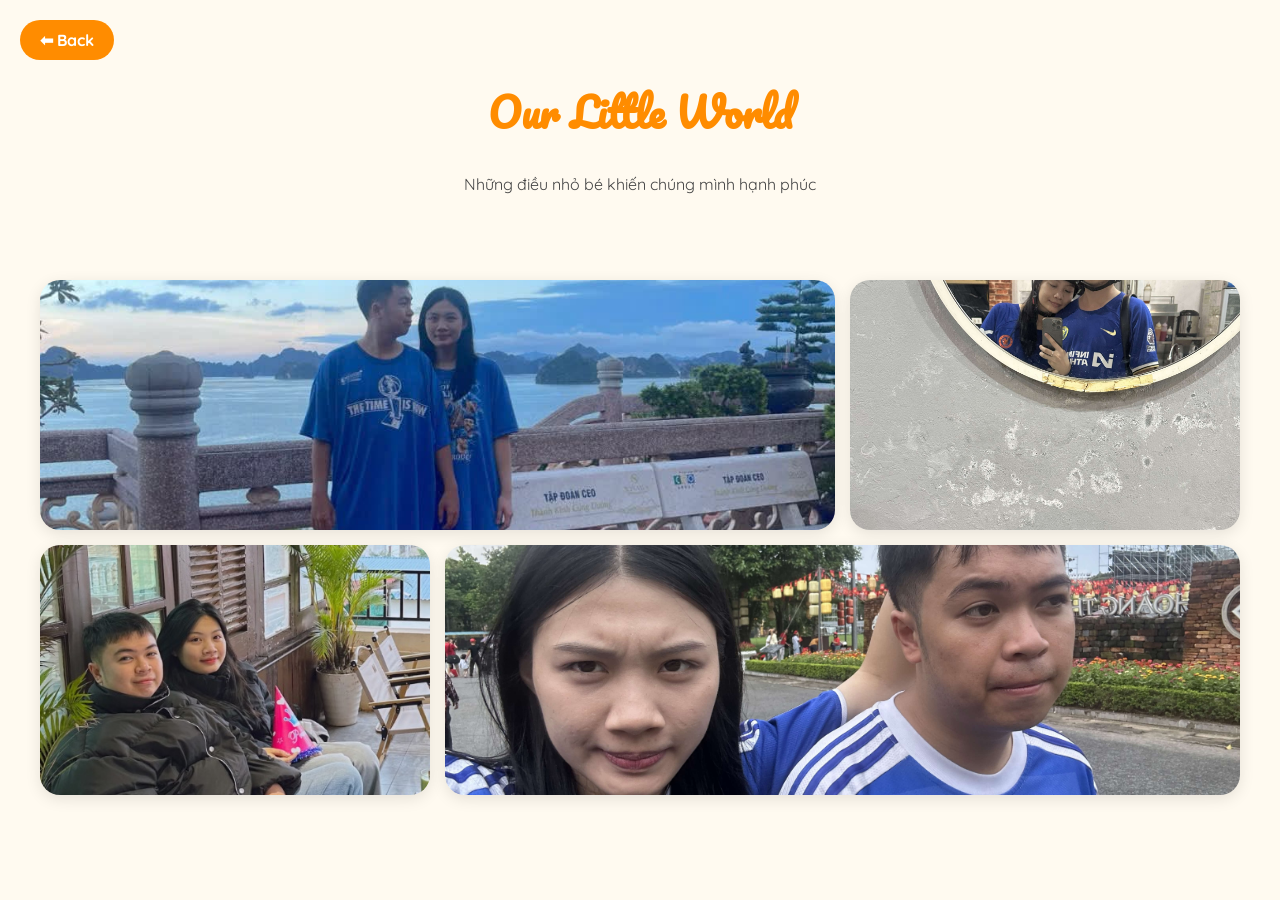
==== favorite.html @ 38d0b603 "love-06022026" ====
<!DOCTYPE html>
<html lang="en">
<head>
    <meta charset="UTF-8">
    <meta name="viewport" content="width=device-width, initial-scale=1.0">
    <title>What We Love</title>
    <link href="https://fonts.googleapis.com/css?family=Pacifico|Quicksand:400,700&display=swap" rel="stylesheet">
    <style>
        body {
            margin: 0; background: #fffaf0;
            font-family: 'Quicksand', sans-serif;
            color: #444;
        }

        .header {
            text-align: center; padding: 50px 20px;
        }
        .header h1 { font-family: 'Pacifico', cursive; color: #ff8c00; font-size: 40px; }

        /* Bố cục lưới không đều (Mosaic) */
        .hobby-grid {
            display: grid;
            grid-template-columns: repeat(auto-fit, minmax(300px, 1fr));
            grid-auto-rows: 250px;
            gap: 15px;
            padding: 20px;
            max-width: 1200px; margin: 0 auto;
        }

        .hobby-item {
            position: relative;
            overflow: hidden;
            border-radius: 20px;
            box-shadow: 0 4px 15px rgba(0,0,0,0.1);
            cursor: pointer;
        }

        /* Ô to chiếm 2 cột */
        .big { grid-column: span 2; }

        .hobby-item img {
            width: 100%; height: 100%;
            object-fit: cover;
            transition: transform 0.5s;
        }

        /* Lớp phủ thông tin khi hover */
        .overlay {
            position: absolute; top: 0; left: 0; width: 100%; height: 100%;
            background: rgba(255, 140, 0, 0.85); /* Màu cam ấm áp */
            display: flex; flex-direction: column; justify-content: center; align-items: center;
            color: white; padding: 20px; text-align: center;
            opacity: 0; transition: opacity 0.4s;
        }

        .hobby-item:hover .overlay { opacity: 1; }
        .hobby-item:hover img { transform: scale(1.1); }

        .overlay h2 { margin: 0 0 10px 0; font-size: 24px; }
        .overlay p { font-size: 14px; line-height: 1.4; }

        /* Nút quay lại */
        .nav-btn {
            position: fixed; top: 20px; left: 20px;
            background: #ff8c00; color: white;
            padding: 10px 20px; border-radius: 20px;
            text-decoration: none; font-weight: bold; z-index: 100;
        }
    </style>
</head>
<body>

<a href="gallery.html" class="nav-btn">⬅ Back</a>

<div class="header">
    <h1>Our Little World</h1>
    <p>Những điều nhỏ bé khiến chúng mình hạnh phúc</p>
</div>

<div class="hobby-grid">
    <div class="hobby-item big">
        <img src="./gallery/1 (3).jpg" alt="Coffee">
        <div class="overlay">
            <h2>Coffee Lovers ☕</h2>
            <p>Mỗi cuối tuần, một quán quen, hai ly bạc xỉu và ngàn câu chuyện chưa kể hết.</p>
        </div>
    </div>

    <div class="hobby-item">
        <img src="./gallery/1 (7).jpg" alt="Music">
        <div class="overlay">
            <h2>Our Playlist 🎵</h2>
            <p>Những giai điệu Real Love hay Dilemma luôn chạy trong tai nghe của chúng mình.</p>
        </div>
    </div>

    <div class="hobby-item">
        <img src="./gallery/1 (12).jpg" alt="Travel">
        <div class="overlay">
            <h2>Wanderlust ✈️</h2>
            <p>Đi đâu cũng được, miễn là đi cùng nhau.</p>
        </div>
    </div>

    <div class="hobby-item big">
        <img src="./gallery/1 (18).jpg" alt="Home">
        <div class="overlay">
            <h2>Chilling at Home 🏠</h2>
            <p>Đôi khi chỉ là cùng xem một bộ phim cũ và ăn bắp rang bơ.</p>
        </div>
    </div>
</div>

</body>
</html>
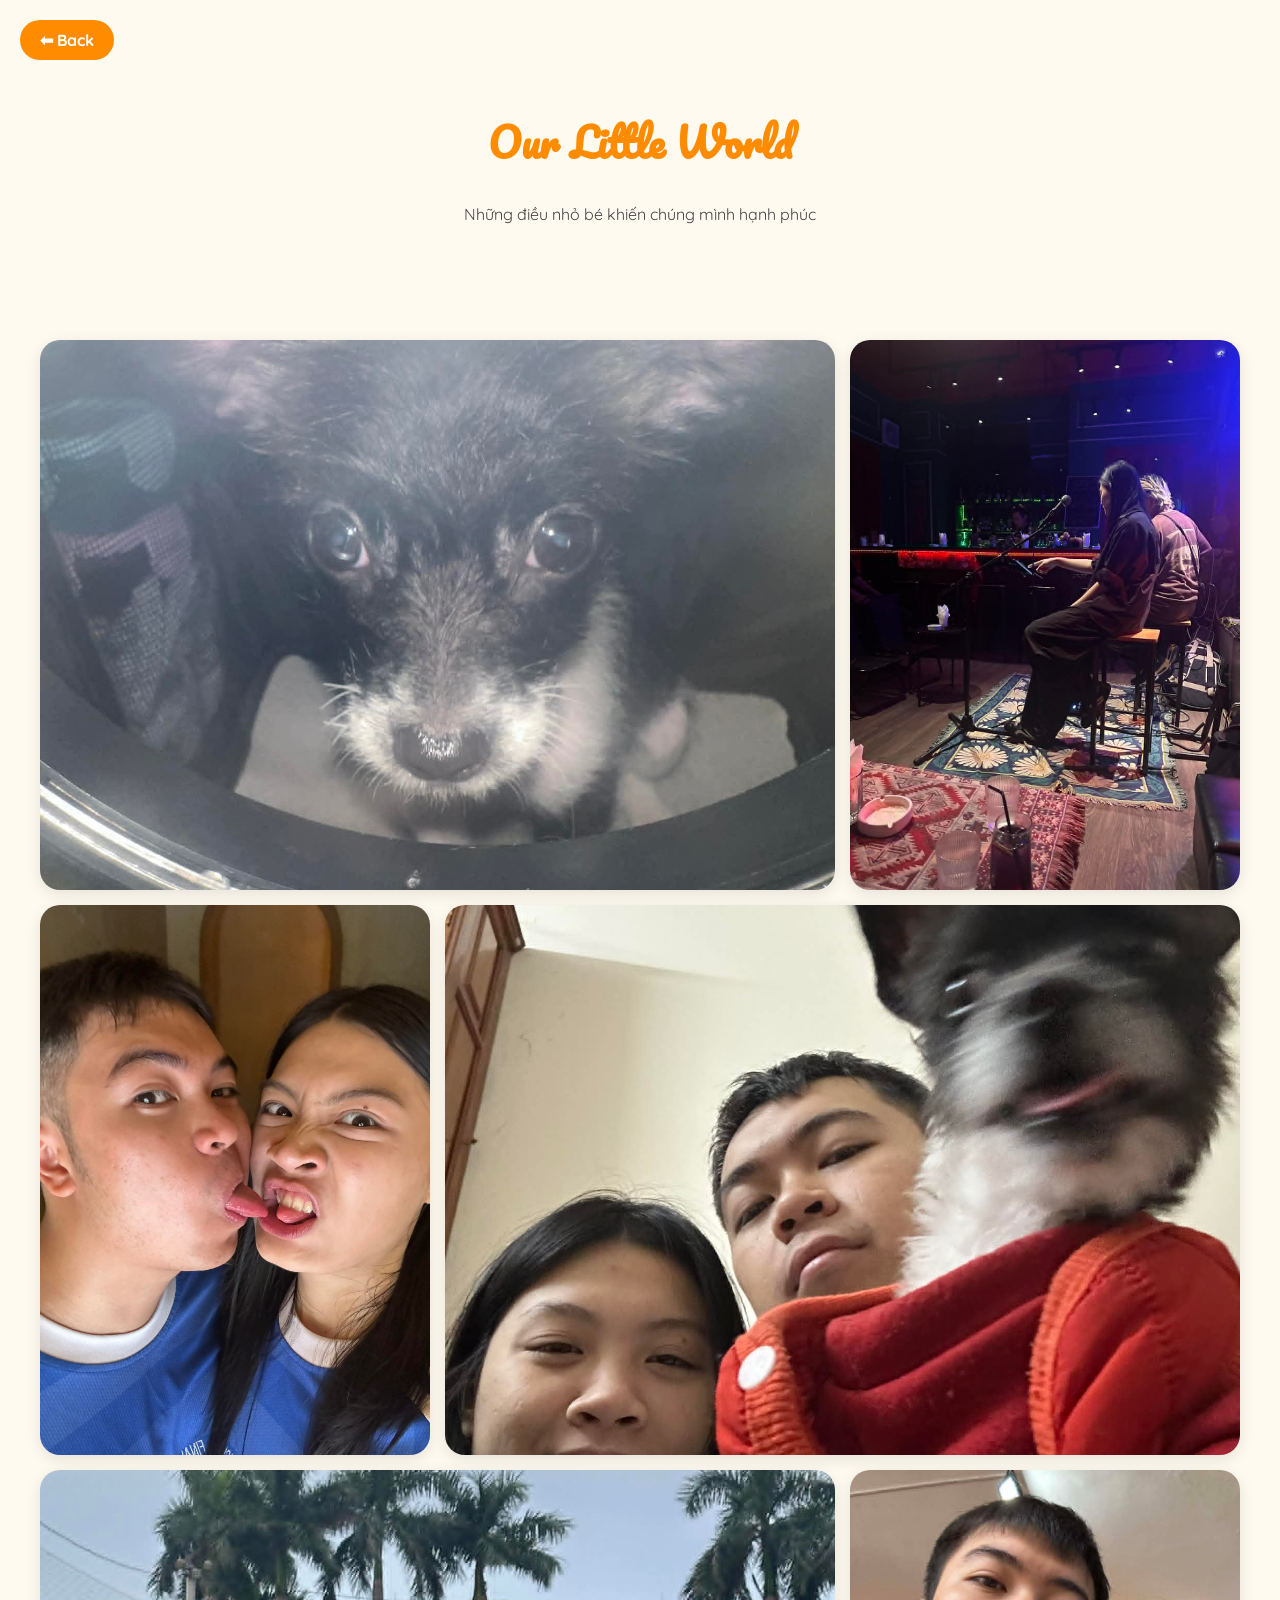
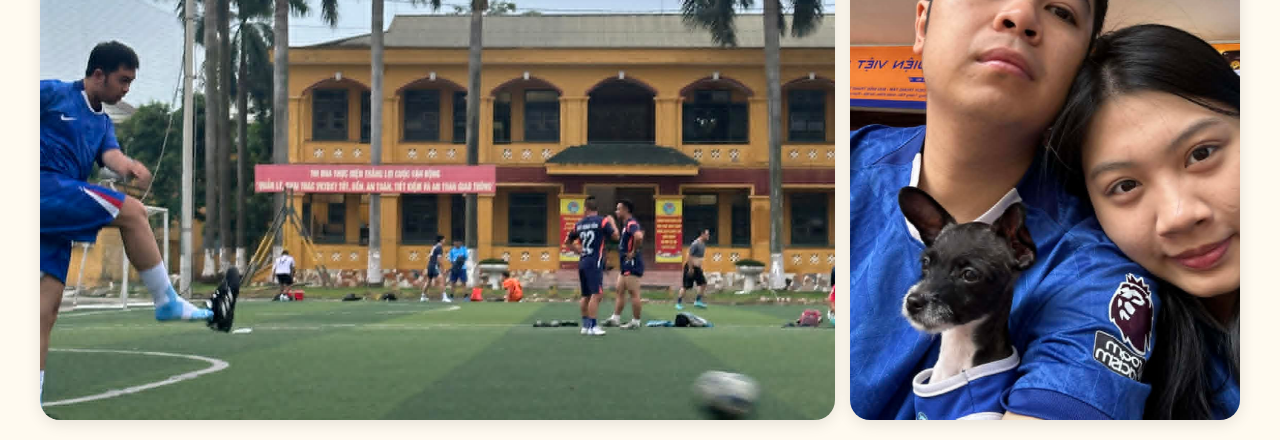
==== commit ba251fff: "add fav" ====
--- a/favorite.html
+++ b/favorite.html
@@ -13,7 +13,7 @@
         }
 
         .header {
-            text-align: center; padding: 50px 20px;
+            text-align: center; padding: 80px 20px;
         }
         .header h1 { font-family: 'Pacifico', cursive; color: #ff8c00; font-size: 40px; }
 
@@ -21,7 +21,7 @@
         .hobby-grid {
             display: grid;
             grid-template-columns: repeat(auto-fit, minmax(300px, 1fr));
-            grid-auto-rows: 250px;
+            grid-auto-rows: 550px;
             gap: 15px;
             padding: 20px;
             max-width: 1200px; margin: 0 auto;
@@ -43,14 +43,32 @@
             object-fit: cover;
             transition: transform 0.5s;
         }
+        /* Lớp riêng cho ô Chelsea */
+        .chelsea-item .overlay {
+            background: rgba(3, 70, 148, 0.9) !important; /* Màu xanh Chelsea (Royal Blue) */
+        }
 
+        /* Thêm logo Chelsea chìm vào nền khi hover */
+        .chelsea-item:hover .overlay {
+            /*background-image: url('https://upload.wikimedia.org/wikipedia/en/thumb/c/cc/Chelsea_FC.svg/1200px-Chelsea_FC.svg.png');*/
+            background-repeat: no-repeat;
+            background-position: center;
+            background-size: 150px; /* Chỉnh logo to nhỏ tùy ý */
+            background-blend-mode: overlay; /* Giúp logo hòa trộn vào nền xanh */
+        }
+
+        .chelsea-item h2 {
+            color: #ffffff;
+            text-shadow: 2px 2px 4px rgba(0,0,0,0.5);
+        }
         /* Lớp phủ thông tin khi hover */
         .overlay {
             position: absolute; top: 0; left: 0; width: 100%; height: 100%;
             background: rgba(255, 140, 0, 0.85); /* Màu cam ấm áp */
             display: flex; flex-direction: column; justify-content: center; align-items: center;
-            color: white; padding: 20px; text-align: center;
+            color: white; padding: 30px; text-align: center;
             opacity: 0; transition: opacity 0.4s;
+            box-sizing: border-box;
         }
 
         .hobby-item:hover .overlay { opacity: 1; }
@@ -79,34 +97,85 @@
 
 <div class="hobby-grid">
     <div class="hobby-item big">
-        <img src="./gallery/1 (3).jpg" alt="Coffee">
+        <img src="./favorite/download" alt="Milk">
         <div class="overlay">
-            <h2>Coffee Lovers ☕</h2>
-            <p>Mỗi cuối tuần, một quán quen, hai ly bạc xỉu và ngàn câu chuyện chưa kể hết.</p>
+            <h2>Bùi Sữa</h2>
+            <p>Thằng con trai nghịch như quỷ nhưng được cái tình cảm</p>
         </div>
     </div>
 
     <div class="hobby-item">
-        <img src="./gallery/1 (7).jpg" alt="Music">
+        <img src="./favorite/download%20(2)" alt="Music">
         <div class="overlay">
             <h2>Our Playlist 🎵</h2>
-            <p>Những giai điệu Real Love hay Dilemma luôn chạy trong tai nghe của chúng mình.</p>
+            <p>Real love , Dilemma , Loving you sunny, Tình cờ, ai ngoài anh , tình cờ,....
+                và rất nhiều bài nhạc mình share cho nhau</p>
         </div>
     </div>
 
     <div class="hobby-item">
-        <img src="./gallery/1 (12).jpg" alt="Travel">
+        <img src="./favorite/download%20(5)" alt="Travel">
         <div class="overlay">
-            <h2>Wanderlust ✈️</h2>
-            <p>Đi đâu cũng được, miễn là đi cùng nhau.</p>
+            <h2>Trip ✈️</h2>
+            <p>Những lần đi chơi xa cùng nhau , nhiều lần khóc lóc , giận dỗi , nuối tiếc
+                nhưng mình cứ đi cùng nhau</p>
         </div>
     </div>
 
     <div class="hobby-item big">
-        <img src="./gallery/1 (18).jpg" alt="Home">
+        <img src="./favorite/download%20(4)" alt="Home">
         <div class="overlay">
             <h2>Chilling at Home 🏠</h2>
-            <p>Đôi khi chỉ là cùng xem một bộ phim cũ và ăn bắp rang bơ.</p>
+            <p>Những lần nấu cơm ở nhà rồi vừa ăn vừa xem phim.</p>
+        </div>
+    </div>
+    <div class="hobby-item big">
+        <img src="./favorite/download%20(3)" alt="Football">
+        <div class="overlay">
+            <h2>Đá bóng</h2>
+            <p>Những lần đá bóng bị lật cổ chân rồi bị dỗi vì đã chấn thương còn ham đá tiếp
+                hay là những lần bị muộn giờ hát của người yêu ở 88</p>
+        </div>
+    </div>
+
+    <div class="hobby-item chelsea-item">
+        <img src="./favorite/download%20(6)" alt="Chelsea">
+        <div class="overlay">
+            <h2>Chelsea</h2>
+            <p>Blue is the colour, football is the game!</p>
+            <p>⠀⠀⠀⠀⠀⠀⠀⠀⠀⠀⠀⠀⠀⠀⠀⠀⠀⠀⣀⣴⣶⣿⠿⠟⠛⠛⠛⢻⣄⡀⢀⡀⢀⣀⠀⠀⡀⠀⠙⠛⠛⠿⠿⠿⣶⣦⣄⡀⠀⠀⠀⠀⠀⠀⠀⠀⠀⠀⠀⠀⠀⠀⠀⠀⠀
+                ⠀⠀⠀⠀⠀⠀⠀⠀⠀⠀⠀⠀⠀⠀⢀⣠⣶⠿⠛⠉⠁⣀⣀⣤⣤⣾⣿⣿⣿⣿⣿⣿⣿⣿⣿⣿⣿⣿⣿⣷⣦⣤⣄⡀⠀⠈⠉⠻⢷⣤⣀⠀⠀⠀⠀⠀⠀⠀⠀⠀⠀⠀⠀⠀⠀
+                ⠀⠀⠀⠀⠀⠀⠀⠀⠀⠀⠀⠀⣀⣾⠿⠉⠀⢀⣠⣶⣾⣿⣿⣿⣿⡟⠋⣉⣩⣿⣿⡿⠀⣿⣿⣿⣿⡿⠛⠻⢿⣿⣿⣿⣿⣶⣄⡀⠀⠈⠻⢿⣦⣀⠀⠀⠀⠀⠀⠀⠀⠀⠀⠀⠀
+                ⠀⠀⠀⠀⠀⠀⠀⠀⠀⢀⣴⠿⠛⠁⢀⣰⣾⣿⣿⠿⣿⡏⠈⢿⣿⣷⠀⠙⣛⣿⣿⣿⠀⣿⣿⣿⣿⣆⠀⠻⣾⣿⣿⡟⠛⠻⢿⣿⣷⣦⣀⠀⠈⠻⣷⣄⠀⠀⠀⠀⠀⠀⠀⠀⠀
+                ⠀⠀⠀⠀⠀⠀⠀⢠⣴⠿⠁⠀⣠⣶⣿⣿⣿⣿⣷⠀⠘⠋⠀⠈⢿⣿⡆⠘⠿⢿⣿⣯⣀⣙⠛⣿⣟⠻⠇⠀⢸⣿⠏⠀⠰⢶⣶⣿⣿⣿⣿⣷⣄⡀⠀⠹⢷⣄⠀⠀⠀⠀⠀⠀⠀
+                ⠀⠀⠀⠀⠀⢀⣴⡿⠁⠀⣠⣾⣿⡿⢋⣠⣽⣿⣿⣧⠀⠸⣿⣄⣨⣿⣿⣾⣿⣿⠿Chelsea⠿⠿⠿⠿⣿⣿⣷⣦⣶⣿⣟⠀⠰⣶⣾⣿⣿⣿⡿⠟⢻⣿⣷⣄⠀⠀⠻⣷⡀⠀⠀⠀⠀⠀
+                ⠀⠀⠀⠀⣠⣿⠋⠀⢀⣼⣿⣿⣿⠀⠸⣿⣿⡿⠉⣿⣷⣾⣿⡿⠿⠛⠋⠁⠀⠀⠀⠀⠀⠀⠀⠀⠀⠈⠉⠛⠻⠿⣿⣶⣼⣿⠟⠋⠁⠀⢠⣿⣿⣿⣿⣷⣄⠀⠈⢿⣦⡀⠀⠀⠀
+                ⠀⠀⠀⣠⡟⠁⠀⣠⣿⣿⣿⣿⣿⣧⡀⠈⠛⢁⣴⣿⡿⠛⠁⠀⠀⠀⠀⠀⠀⠀⠀⠀⠀⠀⠀⠀⠀⠀⠀⠀⠀⠀⠈⠙⠻⣿⣶⣿⠆⠀⣾⣿⣿⣿⣿⣿⣿⣦⠀⠈⠻⣷⡀⠀⠀
+                ⠀⠀⣰⡿⠀⠀⣠⣿⣿⣿⣿⣿⣿⣿⣿⣿⣿⣿⣿⠛⠀⠀⣀⣤⣄⡀⠀⠀⠀⠀⠀⠀⠀⠀⣠⣦⡀⠀⠀⠀⠀⠀⠀⠀⠀⠘⠿⣿⣧⣰⣿⣿⣿⣿⣿⣿⣿⣿⣧⠀⠀⢻⣧⠀⠀
+                ⠀⢰⡟⠁⠀⣰⣿⣿⣿⣿⣿⣿⣿⣿⣿⣿⡿⠋⠀⠀⠀⣼⣿⠿⢿⣿⡇⠀⠀⠀⠀⠀⢴⣿⣿⣿⣿⣿⣶⣤⡀⠀⠀⠀⠀⠀⠀⠘⢿⣿⣿⣿⣿⣿⣿⣿⣿⣿⣿⣧⡀⠀⢻⣇⠀
+                ⢰⣿⠁⠀⢰⣿⣿⣿⣿⣿⣿⣿⣿⣿⣿⠟⠁⠀⠀⠀⠀⠻⣿⣷⣾⣿⠇⠀⠀⠀⢀⣀⣸⣿⣿⣿⣿⣿⣿⣿⣟⡀⠀⠀⠀⠀⠀⠀⠀⠙⣿⣿⣿⣿⣿⣿⣿⣿⣿⣿⣧⠀⠈⢿⣦
+                ⣿⡏⠀⢰⣿⣿⣿⡿⢿⣿⣿⣿⣿⣿⠏⠀⠀⠀⠀⠀⠀⠀⣸⣿⣟⡁⠀⠀⠀⠀⠘⣿⣿⣿⣿⣿⣿⣿⣄⠉⠻⠿⣷⣤⣤⣀⠀⠀⠀⠀⠘⢿⣿⣿⣿⣿⡿⣿⣿⣿⣿⣇⠀⢸⣿
+                ⣿⠅⠀⣾⣿⣟⣯⣷⣻⢭⢿⣿⣿⠏⠀⠀⠀⠀⠀⠀⠀⠀⣿⣿⣿⣷⣦⣄⣀⣀⣰⣿⣿⣿⣿⣿⡟⠋⠙⠀⠀⠈⠉⠻⣿⣿⣧⠀⠀⠀⠀⠘⣿⣿⣿⣹⣳⢾⣾⣹⣿⣿⡀⠀⢹
+                ⠏⠀⢸⣿⣿⡿⣳⢯⣟⣿⣺⣿⡿⠀⠀⠀⠀⠀⠀⠀⠀⠀⠹⣿⣿⣿⣿⣿⣿⣿⣿⣿⣿⣿⣿⣿⣿⣆⣀⠀⠀⠀⣠⣼⣿⣿⠃⠀⠀⠀⠀⠀⢹⣿⣿⢷⣯⣟⡾⢧⣿⣿⡇⠀⠘
+                ⠀⠀⢼⣿⣿⣿⣦⣿⣸⣷⣿⣿⠃⠀⠀⠀⠀⠀⠀⠀⠀⠀⠀⣿⡏⠀⢹⣿⣿⢿⣿⣿⣿⣿⣿⣿⣿⡿⠟⠁⢠⣾⣿⠟⣛⡛⠀⠀⠀⠀⠀⠀⠀⣿⣿⣯⣜⣡⣵⣾⣿⣿⣇⠀⠀
+                ⠀⠀⣾⣿⣿⣿⣿⣿⣿⣿⣿⣿⠀⠀⠀⠀⠀⠀⠀⠀⠀⠀⠀⣿⡇⠀⠈⢹⣿⣾⣿⣿⣿⣿⣿⣿⣿⣇⠀⠀⣿⣿⣿⣿⣿⣿⣆⠀⠀⠀⠀⠀⠀⢹⣿⣿⣿⣿⣿⣿⣿⣿⣧⠀⠀
+                ⠀⠀⣿⣿⣿⣿⣿⣿⣿⣿⣿⣿⠀⠀⠀⠀⠀⠀⠀⠀⠀⠀⢀⣿⣧⣤⣶⣿⣿⣿⣿⣿⣿⣿⣿⣿⣿⣿⠀⠀⠘⢿⣿⡁⠙⣿⠏⠀⠀⠀⠀⠀⠀⢸⣿⣿⣿⣿⣿⣿⣿⣿⣿⠀⠀
+                ⠀⠀⣹⣿⣿⣿⣿⣿⣿⣿⣿⣿⠀⠀⠀⠀⠀⠀⠀⠀⠀⠰⣿⣿⣿⣿⣿⣿⣿⣿⠟⠋⢻⣿⣿⣿⣿⣿⡇⠀⠀⠈⢻⣷⣼⡛⠀⠀⠀⠀⠀⠀⠀⣼⣿⣿⣿⣿⣿⣿⣿⣿⡟⠀⠀
+                ⠀⠀⢸⣿⣿⣿⣿⣽⡿⣿⣿⣿⡄⠀⠀⠀⠀⠀⠀⠀⠀⠀⠉⣿⣿⠋⠉⠉⠋⠁⢠⣴⣾⣿⣿⣿⣿⣿⣿⣄⡀⠀⣰⣿⣿⡇⠀⠀⠀⠀⠀⠀⠀⣿⣿⡟⣯⣽⡛⣿⣿⣿⡏⠀⠀
+                ⢀⠀⠘⣿⣿⣿⣿⢨⡍⢻⣿⣿⣷⠀⠀⠀⠀⠀⠀⠀⠀⠀⠀⣿⡇⠀⠀⠀⢀⣶⣿⣿⣿⣿⣿⣿⣿⣿⣿⡿⠿⣿⣿⣿⠟⠀⠀⠀⠀⠀⠀⠀⢰⣿⡿⣟⠃⣭⡹⡷⣿⣿⠃⠀⢀
+                ⣾⡇⠀⢻⣿⣷⣿⠦⣼⣿⣿⣿⣿⣆⠀⠀⠀⠀⠀⠀⠀⠀⠀⣿⣇⠀⠀⠀⠸⣿⣿⣿⡿⠛⠛⠻⣿⣿⣿⣷⣤⣤⡆⠀⠀⠀⠀⠀⠀⠀⠀⢠⣿⣿⣿⣹⡾⣥⢿⣧⣿⡟⠀⠀⡘
+                ⣿⣇⠀⠐⣿⣿⣿⣷⣿⣿⣿⣿⣿⣿⣆⠀⠀⠀⠀⠀⠀⠀⠐⣿⡟⠀⠀⠀⠀⣹⣿⣿⣧⡀⠀⠀⠉⠛⢿⣿⣿⣿⠁⠀⠀⠀⠀⠀⠀⠀⢠⣾⣿⣿⣿⣿⣷⣷⣾⣿⣿⠁⠀⢘⡗
+                ⠘⢿⡄⠀⠸⣿⣿⣿⣿⣿⣿⣿⣿⣿⣿⣦⡀⠀⠀⠀⠀⠀⠀⠙⢋⣀⣀⣀⣴⣿⣿⣿⠋⠁⠀⠀⠀⠀⣼⣿⣿⡇⠀⠀⠀⠀⠀⠀⠀⣠⣿⣿⣿⣿⣿⣿⣿⣿⣿⣿⠇⠀⠀⠘⠂
+                ⠀⠘⣷⡆⠀⠹⣿⣿⣿⣿⣿⣿⣿⣿⣿⣿⣷⣄⠀⠀⠀⠀⠀⠀⢾⣿⣿⣿⣿⣿⣿⠃⠀⠀⢀⣶⣿⣿⣿⣿⣿⡇⠀⠀⠀⠀⠀⢠⣾⣿⣿⣿⣿⣿⣿⣿⣿⣿⣿⠏⠀⠀⠀⠁⠀
+                ⠀⠀⠘⣿⡄⠀⠙⣿⣿⣿⣿⣿⣿⣿⣿⣿⣿⣿⣷⡄⠀⠀⠀⠀⠈⠀⠙⠀⠈⠁⠀⠀⠀⠀⠀⠙⠉⠛⠙⠛⠉⠀⠀⠀⠀⢀⣾⣿⣿⣿⣿⣿⣿⣿⣿⣿⣿⣿⠃⠀⠀⠀⠀⠀⠀
+                ⠀⠀⠀⠹⣿⡄⠀⠙⣿⣿⣿⣿⣿⠟⠉⣻⣿⣿⣿⣿⣷⣤⡀⠀⠀⠀⠀⠀⠀⠀⠀⠀⠀⠀⠀⠀⠀⠀⠀⠀⠀⠀⢀⣤⣶⣿⣿⣿⣿⠋⠉⠙⢿⣿⣿⣿⣿⠋⠀⠀⠀⠀⠀⠀⠀
+                ⠀⠀⠀⠀⠙⢿⣄⠀⠘⢿⣿⣿⣯⣴⣾⡿⠋⡝⢿⣿⣿⣿⣿⣷⣶⣤⣄⡀⠀⠀⠀⠀⠀⠀⠀⠀⠀⣀⣠⣤⣶⣾⣿⣿⣿⣿⡿⢿⡹⣷⣄⣡⣾⣿⣿⠟⠁⠀⠀⠀⠀⠀⠀⠀⠀
+                ⠀⠀⠀⠀⠀⠀⠹⣷⣄⠀⠘⢿⣿⣿⣿⣇⡚⢋⣸⠟⢫⠻⣿⣿⣿⣿⣿⣿⣿⣿⣿⣿⣷⣾⣿⣿⣿⣿⣿⣿⣿⣿⣿⣿⠙⢿⣷⣄⢉⣼⣿⣿⣿⠟⠃⠀⠀⠀⠀⠀⠀⠀⠀⠀⠀
+                ⠀⠀⠀⠀⠀⠀⠀⠈⠻⣶⣀⠀⠙⢻⣿⣿⣿⣿⣿⡐⠟⢠⣿⠆⢩⣿⠟⠻⣿⣿⣿⣿⣿⣿⣿⡿⢿⣿⣿⣿⡟⠠⣶⡿⣷⣈⣭⣿⣿⣿⣿⠟⠁⠀⠀⠀⠀⠀⠀⠀⠀⠀⠀⠀⠀
+                ⠀⠀⠀⠀⠀⠀⠀⠀⠀⠈⠻⣷⣄⠀⠈⠛⢿⣿⣿⣿⣿⣿⣿⣠⣿⡏⢠⠀⣾⠏⠀⣿⡇⠸⣿⣧⠸⣿⣿⣿⣿⣦⣴⣶⣿⣿⣿⣿⠟⠋⠀⠀⠀⠀⠈⠀⠀⠀⠀⠀⠀⠀⠀⠀⠀
+                ⠀⠀⠀⠀⠀⠀⠀⠀⠀⠀⠀⠀⠛⢿⣶⣄⡀⠈⠙⠻⠿⣿⣿⣿⣿⣿⣷⣾⣿⣶⣷⣾⣷⣴⣿⣿⣶⣶⣿⣿⣿⣿⣿⡿⠿⠟⠋⠀⢀⣀⡴⠆⠀⠀⠀⠀⠀⠀⠀⠀⠀⠀⠀⠀⠀
+                ⠀⠀⠀⠀⠀⠀⠀⠀⠀⠀⠀⠀⠀⠀⠀⠉⠻⢷⣶⣄⣀⡀⠙⠛⠻⠿⠿⠿⢿⣿⣿⣿⣿⣿⣿⣿⡿⡿⠿⠿⠛⠋⠀⠁⢀⣠⣴⡾⠟⠉⠀⠀⠀⠀⠀⠀⠀⠀⠀⠀⠀⠀⠀⠀⠀
+                ⠀⠀⠀⠀⠀⠀⠀⠀⠀⠀⠀⠀⠀⠀⠀⠀⠀⠀⢀⡉⠛⣿⣿⣿⣶⣶⣶⣶⡦⠀⠐⠊⠀⠁⠀⠀⢴⡤⣴⣶⣤⣶⣾⡿⠛⠋⠁⠀⠀⠀⠀⠀⠀⠀⠀⠀⠀⠀⠀⠀⠀⠀⠀⠀⠀</p>
         </div>
     </div>
 </div>
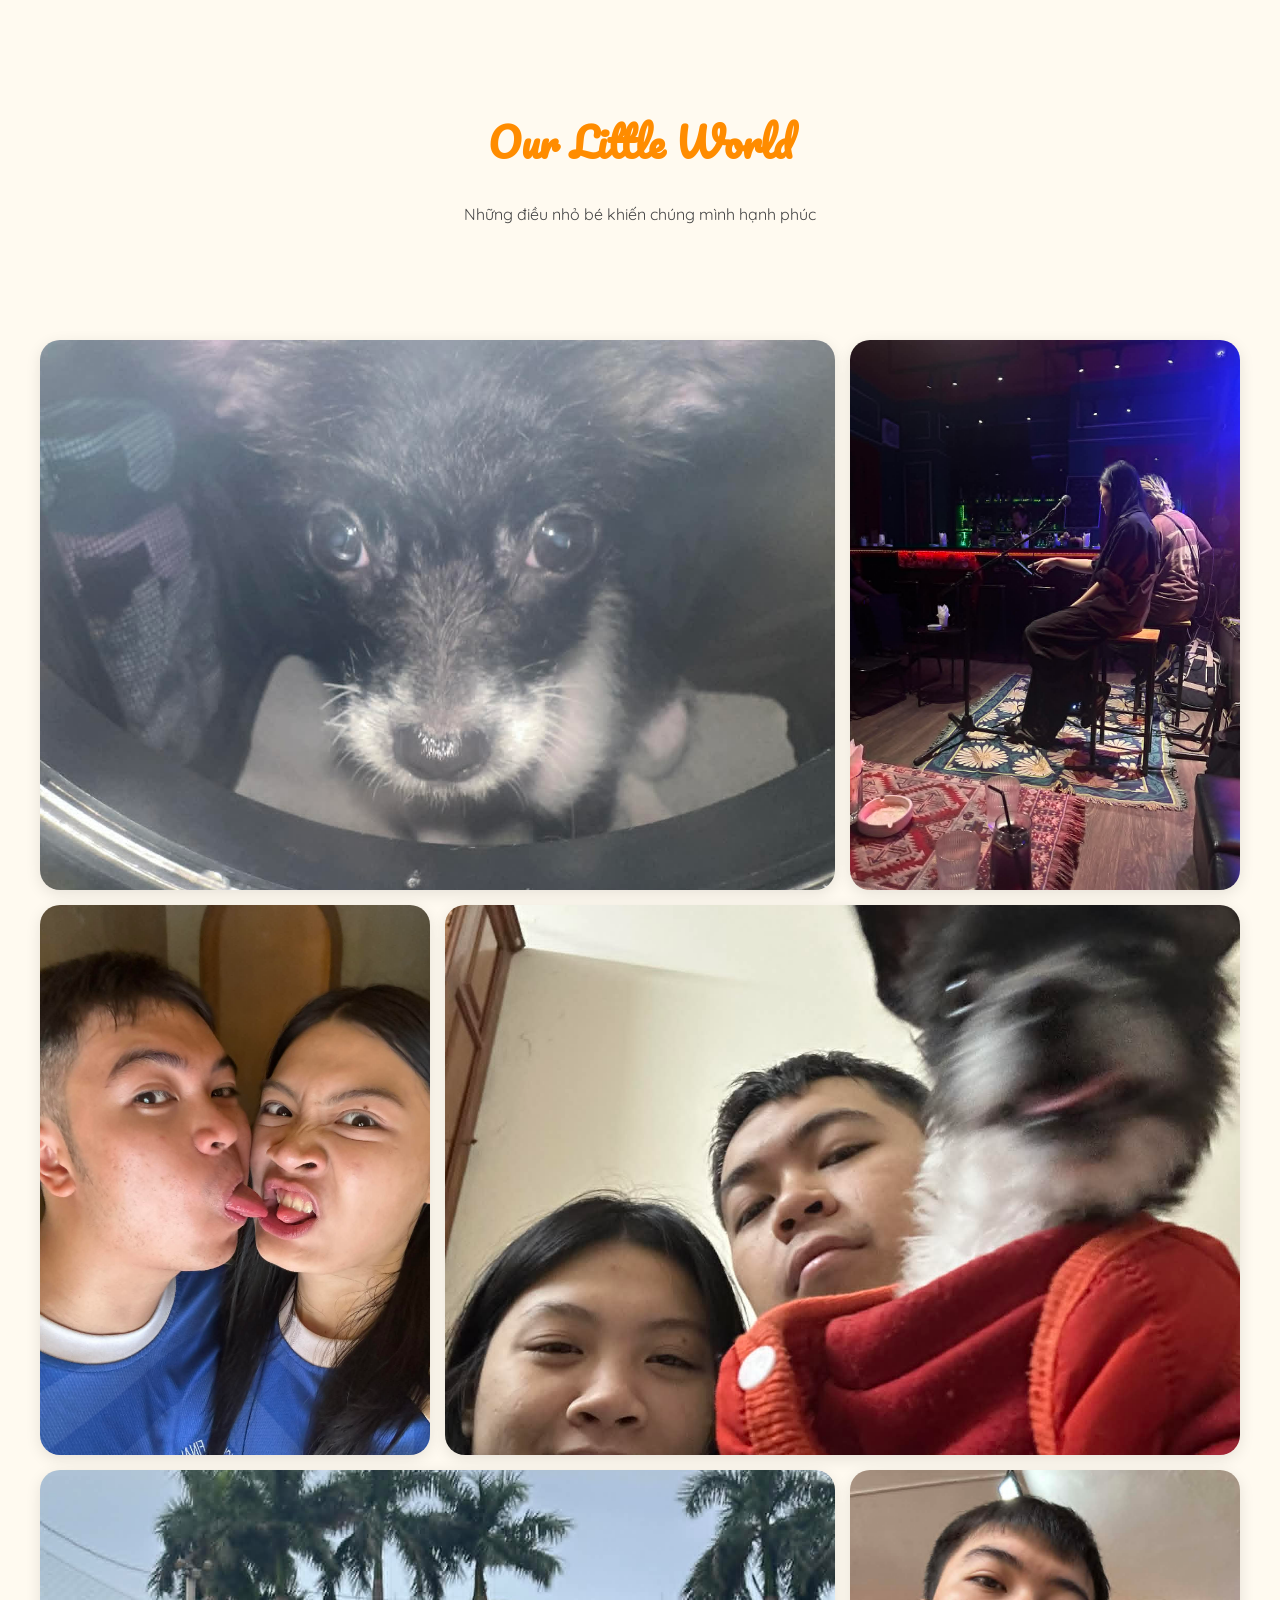
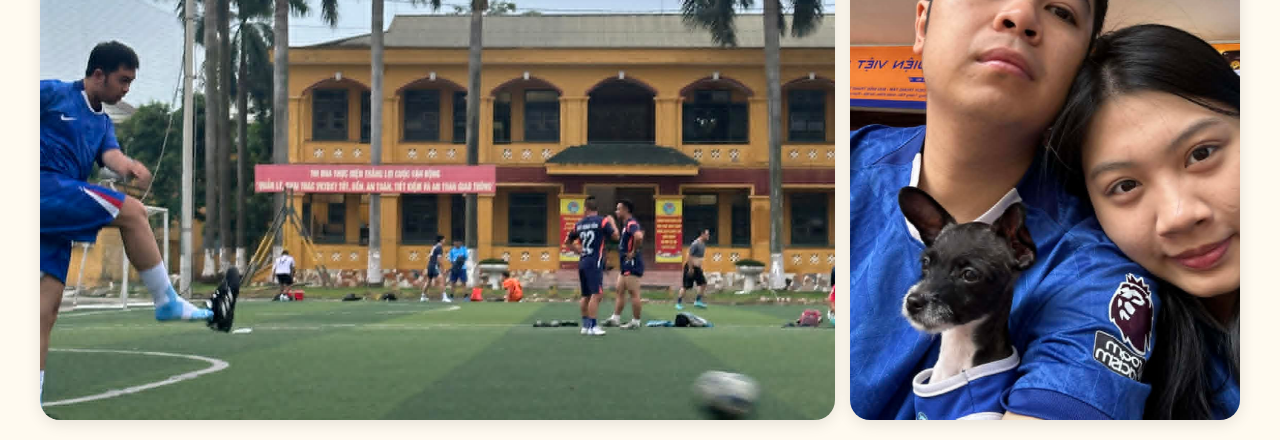
==== commit dd967661: "add fav" ====
--- a/favorite.html
+++ b/favorite.html
@@ -88,7 +88,6 @@
 </head>
 <body>
 
-<a href="gallery.html" class="nav-btn">⬅ Back</a>
 
 <div class="header">
     <h1>Our Little World</h1>
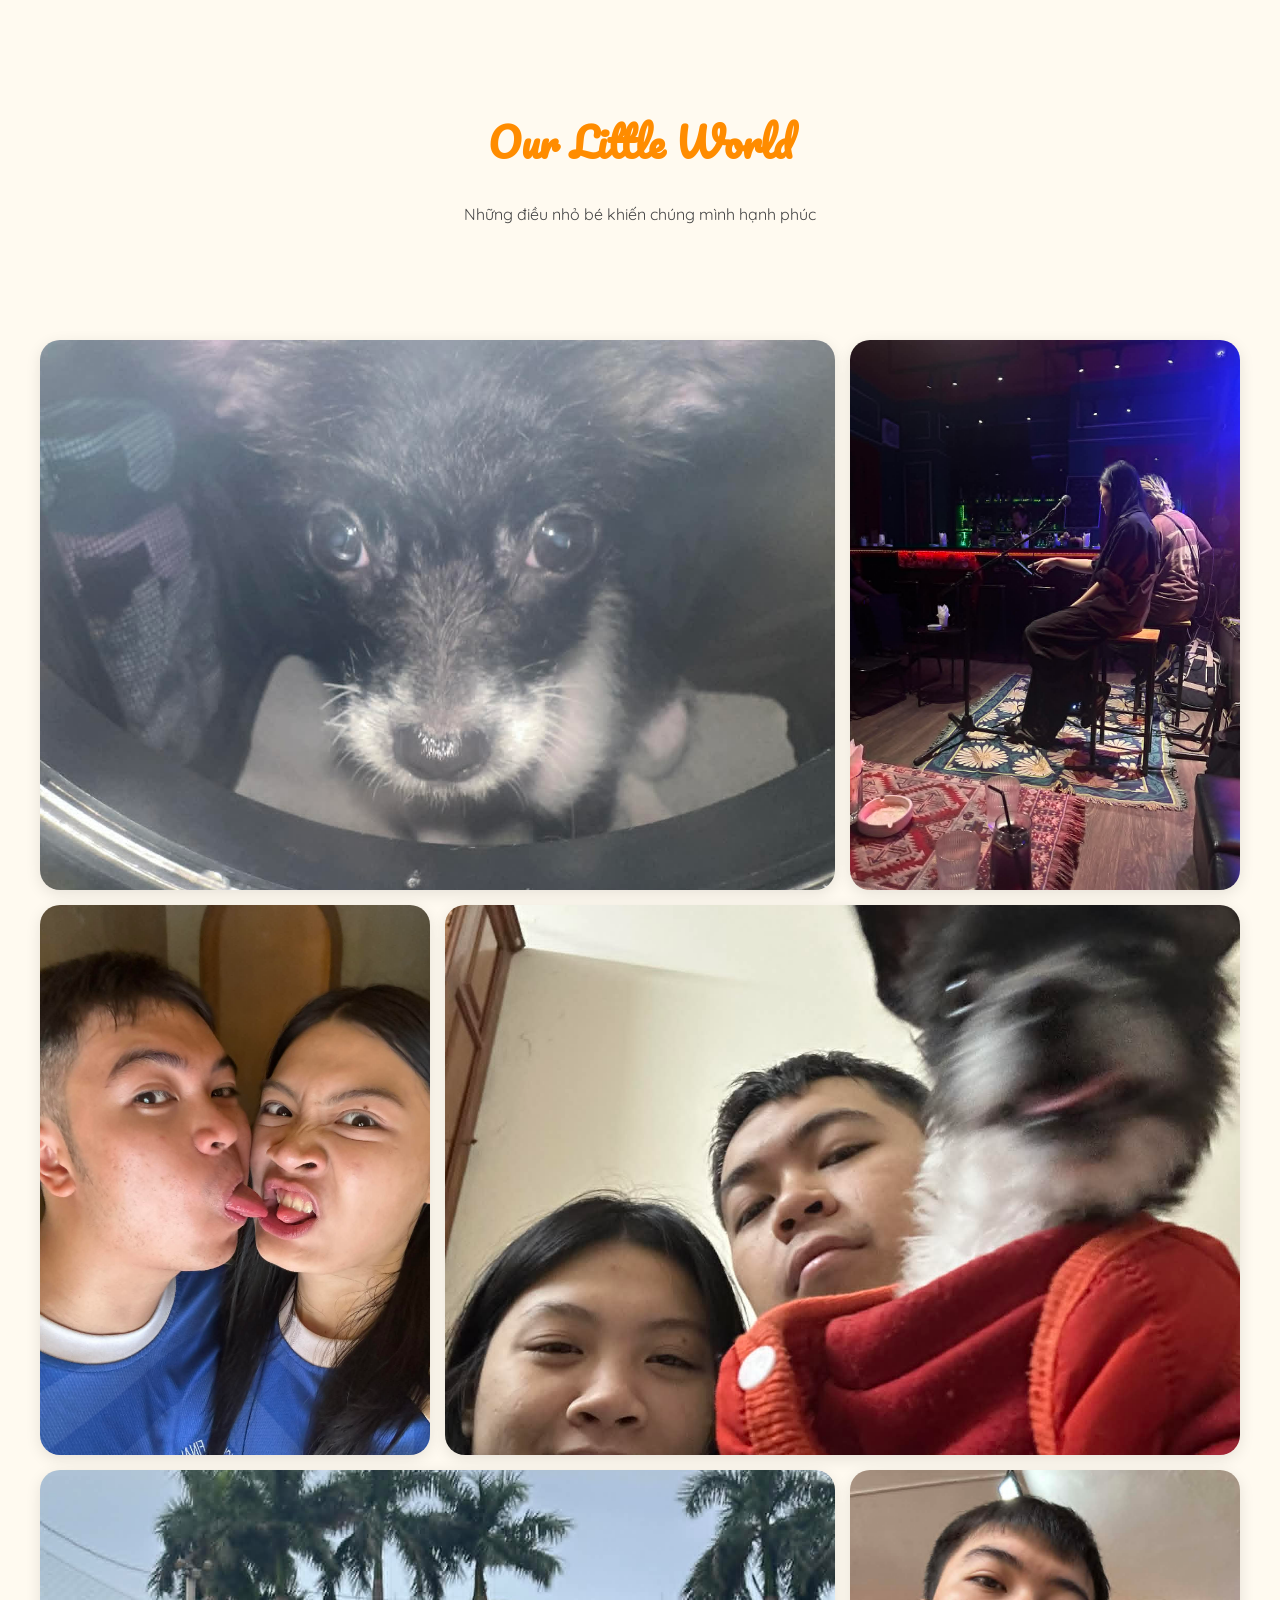
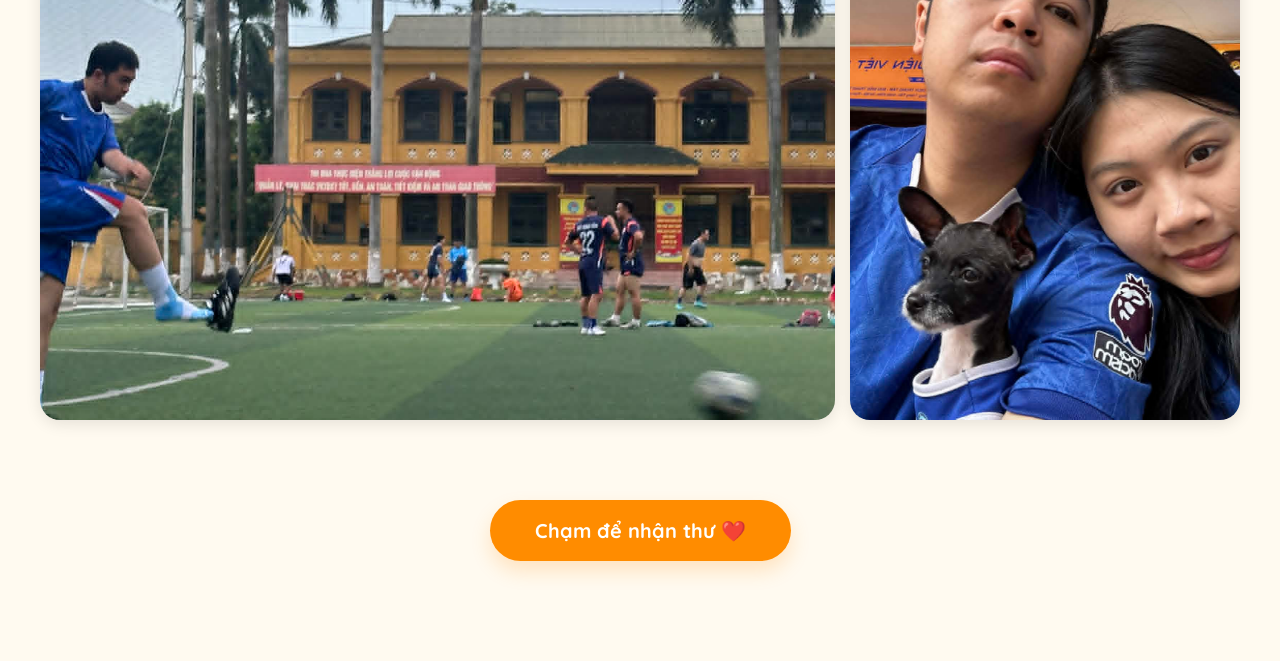
==== commit ff516894: "add letter" ====
--- a/favorite.html
+++ b/favorite.html
@@ -35,7 +35,6 @@
             cursor: pointer;
         }
 
-        /* Ô to chiếm 2 cột */
         .big { grid-column: span 2; }
 
         .hobby-item img {
@@ -43,28 +42,14 @@
             object-fit: cover;
             transition: transform 0.5s;
         }
-        /* Lớp riêng cho ô Chelsea */
+
         .chelsea-item .overlay {
-            background: rgba(3, 70, 148, 0.9) !important; /* Màu xanh Chelsea (Royal Blue) */
+            background: rgba(3, 70, 148, 0.9) !important;
         }
 
-        /* Thêm logo Chelsea chìm vào nền khi hover */
-        .chelsea-item:hover .overlay {
-            /*background-image: url('https://upload.wikimedia.org/wikipedia/en/thumb/c/cc/Chelsea_FC.svg/1200px-Chelsea_FC.svg.png');*/
-            background-repeat: no-repeat;
-            background-position: center;
-            background-size: 150px; /* Chỉnh logo to nhỏ tùy ý */
-            background-blend-mode: overlay; /* Giúp logo hòa trộn vào nền xanh */
-        }
-
-        .chelsea-item h2 {
-            color: #ffffff;
-            text-shadow: 2px 2px 4px rgba(0,0,0,0.5);
-        }
-        /* Lớp phủ thông tin khi hover */
         .overlay {
             position: absolute; top: 0; left: 0; width: 100%; height: 100%;
-            background: rgba(255, 140, 0, 0.85); /* Màu cam ấm áp */
+            background: rgba(255, 140, 0, 0.85);
             display: flex; flex-direction: column; justify-content: center; align-items: center;
             color: white; padding: 30px; text-align: center;
             opacity: 0; transition: opacity 0.4s;
@@ -77,107 +62,120 @@
         .overlay h2 { margin: 0 0 10px 0; font-size: 24px; }
         .overlay p { font-size: 14px; line-height: 1.4; }
 
-        /* Nút quay lại */
-        .nav-btn {
-            position: fixed; top: 20px; left: 20px;
-            background: #ff8c00; color: white;
-            padding: 10px 20px; border-radius: 20px;
-            text-decoration: none; font-weight: bold; z-index: 100;
+        /* CSS CHO NÚT NEXT */
+        .footer-nav {
+            text-align: center;
+            padding: 60px 0 100px;
+        }
+
+        .next-btn {
+            display: inline-block;
+            padding: 18px 45px;
+            background: #ff8c00;
+            color: white;
+            text-decoration: none;
+            font-size: 20px;
+            font-weight: bold;
+            border-radius: 50px;
+            box-shadow: 0 10px 20px rgba(255, 140, 0, 0.2);
+            transition: all 0.3s ease;
+            cursor: pointer;
+            border: none;
+        }
+
+        .next-btn:hover {
+            background: #ff7b00;
+            transform: translateY(-5px);
+            box-shadow: 0 15px 25px rgba(255, 140, 0, 0.4);
         }
     </style>
 </head>
 <body>
 
+<div id="app-container">
+    <div class="header">
+        <h1>Our Little World</h1>
+        <p>Những điều nhỏ bé khiến chúng mình hạnh phúc</p>
+    </div>
 
-<div class="header">
-    <h1>Our Little World</h1>
-    <p>Những điều nhỏ bé khiến chúng mình hạnh phúc</p>
-</div>
+    <div class="hobby-grid">
+        <div class="hobby-item big">
+            <img src="./favorite/download" alt="Milk">
+            <div class="overlay">
+                <h2>Bùi Sữa</h2>
+                <p>Thằng con trai nghịch như quỷ nhưng được cái tình cảm</p>
+            </div>
+        </div>
 
-<div class="hobby-grid">
-    <div class="hobby-item big">
-        <img src="./favorite/download" alt="Milk">
-        <div class="overlay">
-            <h2>Bùi Sữa</h2>
-            <p>Thằng con trai nghịch như quỷ nhưng được cái tình cảm</p>
+        <div class="hobby-item">
+            <img src="./favorite/download%20(2)" alt="Music">
+            <div class="overlay">
+                <h2>Our Playlist 🎵</h2>
+                <p>Real love , Dilemma , Loving you sunny, Tình cờ, ai ngoài anh , tình cờ,.... và rất nhiều bài nhạc mình share cho nhau</p>
+            </div>
+        </div>
+
+        <div class="hobby-item">
+            <img src="./favorite/download%20(5)" alt="Travel">
+            <div class="overlay">
+                <h2>Trip ✈️</h2>
+                <p>Những lần đi chơi xa cùng nhau , nhiều lần khóc lóc , giận dỗi , nuối tiếc nhưng mình cứ đi cùng nhau</p>
+            </div>
+        </div>
+
+        <div class="hobby-item big">
+            <img src="./favorite/download%20(4)" alt="Home">
+            <div class="overlay">
+                <h2>Chilling at Home 🏠</h2>
+                <p>Những lần nấu cơm ở nhà rồi vừa ăn vừa xem phim.</p>
+            </div>
+        </div>
+
+        <div class="hobby-item big">
+            <img src="./favorite/download%20(3)" alt="Football">
+            <div class="overlay">
+                <h2>Đá bóng</h2>
+                <p>Những lần đá bóng bị lật cổ chân rồi bị dỗi vì đã chấn thương còn ham đá tiếp hay là những lần bị muộn giờ hát của người yêu ở 88</p>
+            </div>
+        </div>
+
+        <div class="hobby-item chelsea-item">
+            <img src="./favorite/download%20(6)" alt="Chelsea">
+            <div class="overlay">
+                <h2>Chelsea</h2>
+                <p>Blue is the colour, football is the game!</p>
+                <p style="font-size: 8px; line-height: 1;">(Logo ASCII...)</p>
+            </div>
         </div>
     </div>
 
-    <div class="hobby-item">
-        <img src="./favorite/download%20(2)" alt="Music">
-        <div class="overlay">
-            <h2>Our Playlist 🎵</h2>
-            <p>Real love , Dilemma , Loving you sunny, Tình cờ, ai ngoài anh , tình cờ,....
-                và rất nhiều bài nhạc mình share cho nhau</p>
-        </div>
-    </div>
-
-    <div class="hobby-item">
-        <img src="./favorite/download%20(5)" alt="Travel">
-        <div class="overlay">
-            <h2>Trip ✈️</h2>
-            <p>Những lần đi chơi xa cùng nhau , nhiều lần khóc lóc , giận dỗi , nuối tiếc
-                nhưng mình cứ đi cùng nhau</p>
-        </div>
-    </div>
-
-    <div class="hobby-item big">
-        <img src="./favorite/download%20(4)" alt="Home">
-        <div class="overlay">
-            <h2>Chilling at Home 🏠</h2>
-            <p>Những lần nấu cơm ở nhà rồi vừa ăn vừa xem phim.</p>
-        </div>
-    </div>
-    <div class="hobby-item big">
-        <img src="./favorite/download%20(3)" alt="Football">
-        <div class="overlay">
-            <h2>Đá bóng</h2>
-            <p>Những lần đá bóng bị lật cổ chân rồi bị dỗi vì đã chấn thương còn ham đá tiếp
-                hay là những lần bị muộn giờ hát của người yêu ở 88</p>
-        </div>
-    </div>
-
-    <div class="hobby-item chelsea-item">
-        <img src="./favorite/download%20(6)" alt="Chelsea">
-        <div class="overlay">
-            <h2>Chelsea</h2>
-            <p>Blue is the colour, football is the game!</p>
-            <p>⠀⠀⠀⠀⠀⠀⠀⠀⠀⠀⠀⠀⠀⠀⠀⠀⠀⠀⣀⣴⣶⣿⠿⠟⠛⠛⠛⢻⣄⡀⢀⡀⢀⣀⠀⠀⡀⠀⠙⠛⠛⠿⠿⠿⣶⣦⣄⡀⠀⠀⠀⠀⠀⠀⠀⠀⠀⠀⠀⠀⠀⠀⠀⠀⠀
-                ⠀⠀⠀⠀⠀⠀⠀⠀⠀⠀⠀⠀⠀⠀⢀⣠⣶⠿⠛⠉⠁⣀⣀⣤⣤⣾⣿⣿⣿⣿⣿⣿⣿⣿⣿⣿⣿⣿⣿⣷⣦⣤⣄⡀⠀⠈⠉⠻⢷⣤⣀⠀⠀⠀⠀⠀⠀⠀⠀⠀⠀⠀⠀⠀⠀
-                ⠀⠀⠀⠀⠀⠀⠀⠀⠀⠀⠀⠀⣀⣾⠿⠉⠀⢀⣠⣶⣾⣿⣿⣿⣿⡟⠋⣉⣩⣿⣿⡿⠀⣿⣿⣿⣿⡿⠛⠻⢿⣿⣿⣿⣿⣶⣄⡀⠀⠈⠻⢿⣦⣀⠀⠀⠀⠀⠀⠀⠀⠀⠀⠀⠀
-                ⠀⠀⠀⠀⠀⠀⠀⠀⠀⢀⣴⠿⠛⠁⢀⣰⣾⣿⣿⠿⣿⡏⠈⢿⣿⣷⠀⠙⣛⣿⣿⣿⠀⣿⣿⣿⣿⣆⠀⠻⣾⣿⣿⡟⠛⠻⢿⣿⣷⣦⣀⠀⠈⠻⣷⣄⠀⠀⠀⠀⠀⠀⠀⠀⠀
-                ⠀⠀⠀⠀⠀⠀⠀⢠⣴⠿⠁⠀⣠⣶⣿⣿⣿⣿⣷⠀⠘⠋⠀⠈⢿⣿⡆⠘⠿⢿⣿⣯⣀⣙⠛⣿⣟⠻⠇⠀⢸⣿⠏⠀⠰⢶⣶⣿⣿⣿⣿⣷⣄⡀⠀⠹⢷⣄⠀⠀⠀⠀⠀⠀⠀
-                ⠀⠀⠀⠀⠀⢀⣴⡿⠁⠀⣠⣾⣿⡿⢋⣠⣽⣿⣿⣧⠀⠸⣿⣄⣨⣿⣿⣾⣿⣿⠿Chelsea⠿⠿⠿⠿⣿⣿⣷⣦⣶⣿⣟⠀⠰⣶⣾⣿⣿⣿⡿⠟⢻⣿⣷⣄⠀⠀⠻⣷⡀⠀⠀⠀⠀⠀
-                ⠀⠀⠀⠀⣠⣿⠋⠀⢀⣼⣿⣿⣿⠀⠸⣿⣿⡿⠉⣿⣷⣾⣿⡿⠿⠛⠋⠁⠀⠀⠀⠀⠀⠀⠀⠀⠀⠈⠉⠛⠻⠿⣿⣶⣼⣿⠟⠋⠁⠀⢠⣿⣿⣿⣿⣷⣄⠀⠈⢿⣦⡀⠀⠀⠀
-                ⠀⠀⠀⣠⡟⠁⠀⣠⣿⣿⣿⣿⣿⣧⡀⠈⠛⢁⣴⣿⡿⠛⠁⠀⠀⠀⠀⠀⠀⠀⠀⠀⠀⠀⠀⠀⠀⠀⠀⠀⠀⠀⠈⠙⠻⣿⣶⣿⠆⠀⣾⣿⣿⣿⣿⣿⣿⣦⠀⠈⠻⣷⡀⠀⠀
-                ⠀⠀⣰⡿⠀⠀⣠⣿⣿⣿⣿⣿⣿⣿⣿⣿⣿⣿⣿⠛⠀⠀⣀⣤⣄⡀⠀⠀⠀⠀⠀⠀⠀⠀⣠⣦⡀⠀⠀⠀⠀⠀⠀⠀⠀⠘⠿⣿⣧⣰⣿⣿⣿⣿⣿⣿⣿⣿⣧⠀⠀⢻⣧⠀⠀
-                ⠀⢰⡟⠁⠀⣰⣿⣿⣿⣿⣿⣿⣿⣿⣿⣿⡿⠋⠀⠀⠀⣼⣿⠿⢿⣿⡇⠀⠀⠀⠀⠀⢴⣿⣿⣿⣿⣿⣶⣤⡀⠀⠀⠀⠀⠀⠀⠘⢿⣿⣿⣿⣿⣿⣿⣿⣿⣿⣿⣧⡀⠀⢻⣇⠀
-                ⢰⣿⠁⠀⢰⣿⣿⣿⣿⣿⣿⣿⣿⣿⣿⠟⠁⠀⠀⠀⠀⠻⣿⣷⣾⣿⠇⠀⠀⠀⢀⣀⣸⣿⣿⣿⣿⣿⣿⣿⣟⡀⠀⠀⠀⠀⠀⠀⠀⠙⣿⣿⣿⣿⣿⣿⣿⣿⣿⣿⣧⠀⠈⢿⣦
-                ⣿⡏⠀⢰⣿⣿⣿⡿⢿⣿⣿⣿⣿⣿⠏⠀⠀⠀⠀⠀⠀⠀⣸⣿⣟⡁⠀⠀⠀⠀⠘⣿⣿⣿⣿⣿⣿⣿⣄⠉⠻⠿⣷⣤⣤⣀⠀⠀⠀⠀⠘⢿⣿⣿⣿⣿⡿⣿⣿⣿⣿⣇⠀⢸⣿
-                ⣿⠅⠀⣾⣿⣟⣯⣷⣻⢭⢿⣿⣿⠏⠀⠀⠀⠀⠀⠀⠀⠀⣿⣿⣿⣷⣦⣄⣀⣀⣰⣿⣿⣿⣿⣿⡟⠋⠙⠀⠀⠈⠉⠻⣿⣿⣧⠀⠀⠀⠀⠘⣿⣿⣿⣹⣳⢾⣾⣹⣿⣿⡀⠀⢹
-                ⠏⠀⢸⣿⣿⡿⣳⢯⣟⣿⣺⣿⡿⠀⠀⠀⠀⠀⠀⠀⠀⠀⠹⣿⣿⣿⣿⣿⣿⣿⣿⣿⣿⣿⣿⣿⣿⣆⣀⠀⠀⠀⣠⣼⣿⣿⠃⠀⠀⠀⠀⠀⢹⣿⣿⢷⣯⣟⡾⢧⣿⣿⡇⠀⠘
-                ⠀⠀⢼⣿⣿⣿⣦⣿⣸⣷⣿⣿⠃⠀⠀⠀⠀⠀⠀⠀⠀⠀⠀⣿⡏⠀⢹⣿⣿⢿⣿⣿⣿⣿⣿⣿⣿⡿⠟⠁⢠⣾⣿⠟⣛⡛⠀⠀⠀⠀⠀⠀⠀⣿⣿⣯⣜⣡⣵⣾⣿⣿⣇⠀⠀
-                ⠀⠀⣾⣿⣿⣿⣿⣿⣿⣿⣿⣿⠀⠀⠀⠀⠀⠀⠀⠀⠀⠀⠀⣿⡇⠀⠈⢹⣿⣾⣿⣿⣿⣿⣿⣿⣿⣇⠀⠀⣿⣿⣿⣿⣿⣿⣆⠀⠀⠀⠀⠀⠀⢹⣿⣿⣿⣿⣿⣿⣿⣿⣧⠀⠀
-                ⠀⠀⣿⣿⣿⣿⣿⣿⣿⣿⣿⣿⠀⠀⠀⠀⠀⠀⠀⠀⠀⠀⢀⣿⣧⣤⣶⣿⣿⣿⣿⣿⣿⣿⣿⣿⣿⣿⠀⠀⠘⢿⣿⡁⠙⣿⠏⠀⠀⠀⠀⠀⠀⢸⣿⣿⣿⣿⣿⣿⣿⣿⣿⠀⠀
-                ⠀⠀⣹⣿⣿⣿⣿⣿⣿⣿⣿⣿⠀⠀⠀⠀⠀⠀⠀⠀⠀⠰⣿⣿⣿⣿⣿⣿⣿⣿⠟⠋⢻⣿⣿⣿⣿⣿⡇⠀⠀⠈⢻⣷⣼⡛⠀⠀⠀⠀⠀⠀⠀⣼⣿⣿⣿⣿⣿⣿⣿⣿⡟⠀⠀
-                ⠀⠀⢸⣿⣿⣿⣿⣽⡿⣿⣿⣿⡄⠀⠀⠀⠀⠀⠀⠀⠀⠀⠉⣿⣿⠋⠉⠉⠋⠁⢠⣴⣾⣿⣿⣿⣿⣿⣿⣄⡀⠀⣰⣿⣿⡇⠀⠀⠀⠀⠀⠀⠀⣿⣿⡟⣯⣽⡛⣿⣿⣿⡏⠀⠀
-                ⢀⠀⠘⣿⣿⣿⣿⢨⡍⢻⣿⣿⣷⠀⠀⠀⠀⠀⠀⠀⠀⠀⠀⣿⡇⠀⠀⠀⢀⣶⣿⣿⣿⣿⣿⣿⣿⣿⣿⡿⠿⣿⣿⣿⠟⠀⠀⠀⠀⠀⠀⠀⢰⣿⡿⣟⠃⣭⡹⡷⣿⣿⠃⠀⢀
-                ⣾⡇⠀⢻⣿⣷⣿⠦⣼⣿⣿⣿⣿⣆⠀⠀⠀⠀⠀⠀⠀⠀⠀⣿⣇⠀⠀⠀⠸⣿⣿⣿⡿⠛⠛⠻⣿⣿⣿⣷⣤⣤⡆⠀⠀⠀⠀⠀⠀⠀⠀⢠⣿⣿⣿⣹⡾⣥⢿⣧⣿⡟⠀⠀⡘
-                ⣿⣇⠀⠐⣿⣿⣿⣷⣿⣿⣿⣿⣿⣿⣆⠀⠀⠀⠀⠀⠀⠀⠐⣿⡟⠀⠀⠀⠀⣹⣿⣿⣧⡀⠀⠀⠉⠛⢿⣿⣿⣿⠁⠀⠀⠀⠀⠀⠀⠀⢠⣾⣿⣿⣿⣿⣷⣷⣾⣿⣿⠁⠀⢘⡗
-                ⠘⢿⡄⠀⠸⣿⣿⣿⣿⣿⣿⣿⣿⣿⣿⣦⡀⠀⠀⠀⠀⠀⠀⠙⢋⣀⣀⣀⣴⣿⣿⣿⠋⠁⠀⠀⠀⠀⣼⣿⣿⡇⠀⠀⠀⠀⠀⠀⠀⣠⣿⣿⣿⣿⣿⣿⣿⣿⣿⣿⠇⠀⠀⠘⠂
-                ⠀⠘⣷⡆⠀⠹⣿⣿⣿⣿⣿⣿⣿⣿⣿⣿⣷⣄⠀⠀⠀⠀⠀⠀⢾⣿⣿⣿⣿⣿⣿⠃⠀⠀⢀⣶⣿⣿⣿⣿⣿⡇⠀⠀⠀⠀⠀⢠⣾⣿⣿⣿⣿⣿⣿⣿⣿⣿⣿⠏⠀⠀⠀⠁⠀
-                ⠀⠀⠘⣿⡄⠀⠙⣿⣿⣿⣿⣿⣿⣿⣿⣿⣿⣿⣷⡄⠀⠀⠀⠀⠈⠀⠙⠀⠈⠁⠀⠀⠀⠀⠀⠙⠉⠛⠙⠛⠉⠀⠀⠀⠀⢀⣾⣿⣿⣿⣿⣿⣿⣿⣿⣿⣿⣿⠃⠀⠀⠀⠀⠀⠀
-                ⠀⠀⠀⠹⣿⡄⠀⠙⣿⣿⣿⣿⣿⠟⠉⣻⣿⣿⣿⣿⣷⣤⡀⠀⠀⠀⠀⠀⠀⠀⠀⠀⠀⠀⠀⠀⠀⠀⠀⠀⠀⠀⢀⣤⣶⣿⣿⣿⣿⠋⠉⠙⢿⣿⣿⣿⣿⠋⠀⠀⠀⠀⠀⠀⠀
-                ⠀⠀⠀⠀⠙⢿⣄⠀⠘⢿⣿⣿⣯⣴⣾⡿⠋⡝⢿⣿⣿⣿⣿⣷⣶⣤⣄⡀⠀⠀⠀⠀⠀⠀⠀⠀⠀⣀⣠⣤⣶⣾⣿⣿⣿⣿⡿⢿⡹⣷⣄⣡⣾⣿⣿⠟⠁⠀⠀⠀⠀⠀⠀⠀⠀
-                ⠀⠀⠀⠀⠀⠀⠹⣷⣄⠀⠘⢿⣿⣿⣿⣇⡚⢋⣸⠟⢫⠻⣿⣿⣿⣿⣿⣿⣿⣿⣿⣿⣷⣾⣿⣿⣿⣿⣿⣿⣿⣿⣿⣿⠙⢿⣷⣄⢉⣼⣿⣿⣿⠟⠃⠀⠀⠀⠀⠀⠀⠀⠀⠀⠀
-                ⠀⠀⠀⠀⠀⠀⠀⠈⠻⣶⣀⠀⠙⢻⣿⣿⣿⣿⣿⡐⠟⢠⣿⠆⢩⣿⠟⠻⣿⣿⣿⣿⣿⣿⣿⡿⢿⣿⣿⣿⡟⠠⣶⡿⣷⣈⣭⣿⣿⣿⣿⠟⠁⠀⠀⠀⠀⠀⠀⠀⠀⠀⠀⠀⠀
-                ⠀⠀⠀⠀⠀⠀⠀⠀⠀⠈⠻⣷⣄⠀⠈⠛⢿⣿⣿⣿⣿⣿⣿⣠⣿⡏⢠⠀⣾⠏⠀⣿⡇⠸⣿⣧⠸⣿⣿⣿⣿⣦⣴⣶⣿⣿⣿⣿⠟⠋⠀⠀⠀⠀⠈⠀⠀⠀⠀⠀⠀⠀⠀⠀⠀
-                ⠀⠀⠀⠀⠀⠀⠀⠀⠀⠀⠀⠀⠛⢿⣶⣄⡀⠈⠙⠻⠿⣿⣿⣿⣿⣿⣷⣾⣿⣶⣷⣾⣷⣴⣿⣿⣶⣶⣿⣿⣿⣿⣿⡿⠿⠟⠋⠀⢀⣀⡴⠆⠀⠀⠀⠀⠀⠀⠀⠀⠀⠀⠀⠀⠀
-                ⠀⠀⠀⠀⠀⠀⠀⠀⠀⠀⠀⠀⠀⠀⠀⠉⠻⢷⣶⣄⣀⡀⠙⠛⠻⠿⠿⠿⢿⣿⣿⣿⣿⣿⣿⣿⡿⡿⠿⠿⠛⠋⠀⠁⢀⣠⣴⡾⠟⠉⠀⠀⠀⠀⠀⠀⠀⠀⠀⠀⠀⠀⠀⠀⠀
-                ⠀⠀⠀⠀⠀⠀⠀⠀⠀⠀⠀⠀⠀⠀⠀⠀⠀⠀⢀⡉⠛⣿⣿⣿⣶⣶⣶⣶⡦⠀⠐⠊⠀⠁⠀⠀⢴⡤⣴⣶⣤⣶⣾⡿⠛⠋⠁⠀⠀⠀⠀⠀⠀⠀⠀⠀⠀⠀⠀⠀⠀⠀⠀⠀⠀</p>
-        </div>
+    <div class="footer-nav">
+        <a href="letter.html" class="next-btn">Chạm để nhận thư ❤️</a>
     </div>
 </div>
 
+<script src="https://code.jquery.com/jquery-3.6.0.min.js"></script>
+<script>
+    // Mình giữ nguyên logic AJAX của bạn để chuyển trang mượt mà khi bấm nút
+    $('.next-btn').on('click', function(e) {
+        e.preventDefault();
+        const nextUrl = $(this).attr('href');
+
+        $('#app-container').fadeOut(1000, function() {
+            $.ajax({
+                url: nextUrl,
+                success: function(data) {
+                    const newContent = $(data).find('#app-container').html() || data;
+                    $('#app-container').html(newContent).fadeIn(1000);
+                    window.history.pushState({}, '', nextUrl);
+                    window.scrollTo(0, 0);
+                },
+                error: function() {
+                    window.location.href = nextUrl;
+                }
+            });
+        });
+    });
+</script>
 </body>
 </html>
